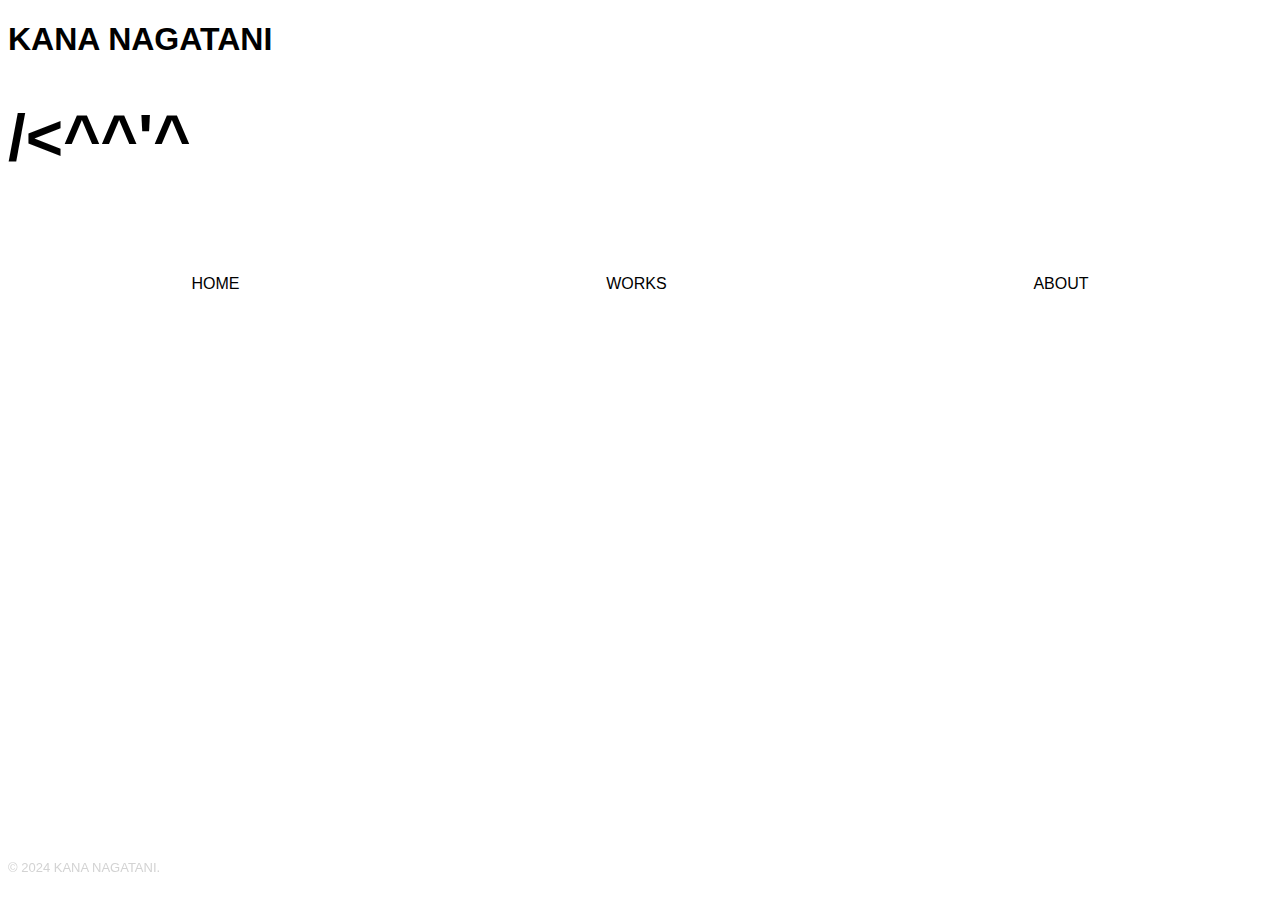
==== index.html @ ff526247 "Rename kananagatani.html to index.html" ====
<!DOCTYPE html>
<html lang="en">
<head>
    <meta charset="UTF-8">
    <meta name="viewport" content="width=device-width, initial-scale=1.0">
    <title>Kana Nagatani Web Page</title>
    <link rel="stylesheet" href="style-kananagatani.css" class="">
</head>
<body>
    <div id="wrapper">
        <div class="container">
            <div class="name01">
                <h1>KANA NAGATANI</h1>
            </div>
            <div class="name02">
                <h1>/<^^'^</h1>
            </div>
        </div>
        <div class="flex-container">
            <div class="selected-container">
                <a href="kananagatani.html">HOME</a>
            </div>
            <div class="selected-container">
                <a href="works-kn.html">WORKS</a>
            </div>
            <div class="selected-container">
                <a href="about-kn.html">ABOUT</a>
            </div>
        </div>
        <div class="img">
            <div class="img-home">
                <img src="img-km01.png" alt="">
            </div>
        </div>
        <div class="footer">
            &copy; 2024 KANA NAGATANI.
        </div>
    </div>



</body>
</html>
---- style-kananagatani.css ----
body{
    font-family: sans-serif;
    overflow-x: hidden;
}

#wrapper{
    flex-wrap: wrap;
}

a{
    color: inherit;
    text-decoration: none;
}

.container{
    font-family:Arial, Helvetica, sans-serif;
    font-size:medium
    font-weight: lighter;
    color: black;
}

.name02{
    font-size: xx-large;
}

.flex-container{
    font-size: medium;
    display: flex;
    justify-content: space-around;
    margin-top: 100px;
}


.menu-container{
    color:lightgrey
}

.selected-container{
    color:black
}

.p{
    font-size: medium;
    margin-top: 100px;
    margin-left: 12%;

}

.p-right{
    font-size: medium;
    margin-top: 100px;
    margin-left: 12%;
    margin-right: 12%;
    text-align: right;
}


.footer{
    font-size: small;
    font-family:sans-serif;
    color: lightgray;
    position: fixed;
    bottom: 25px;
}
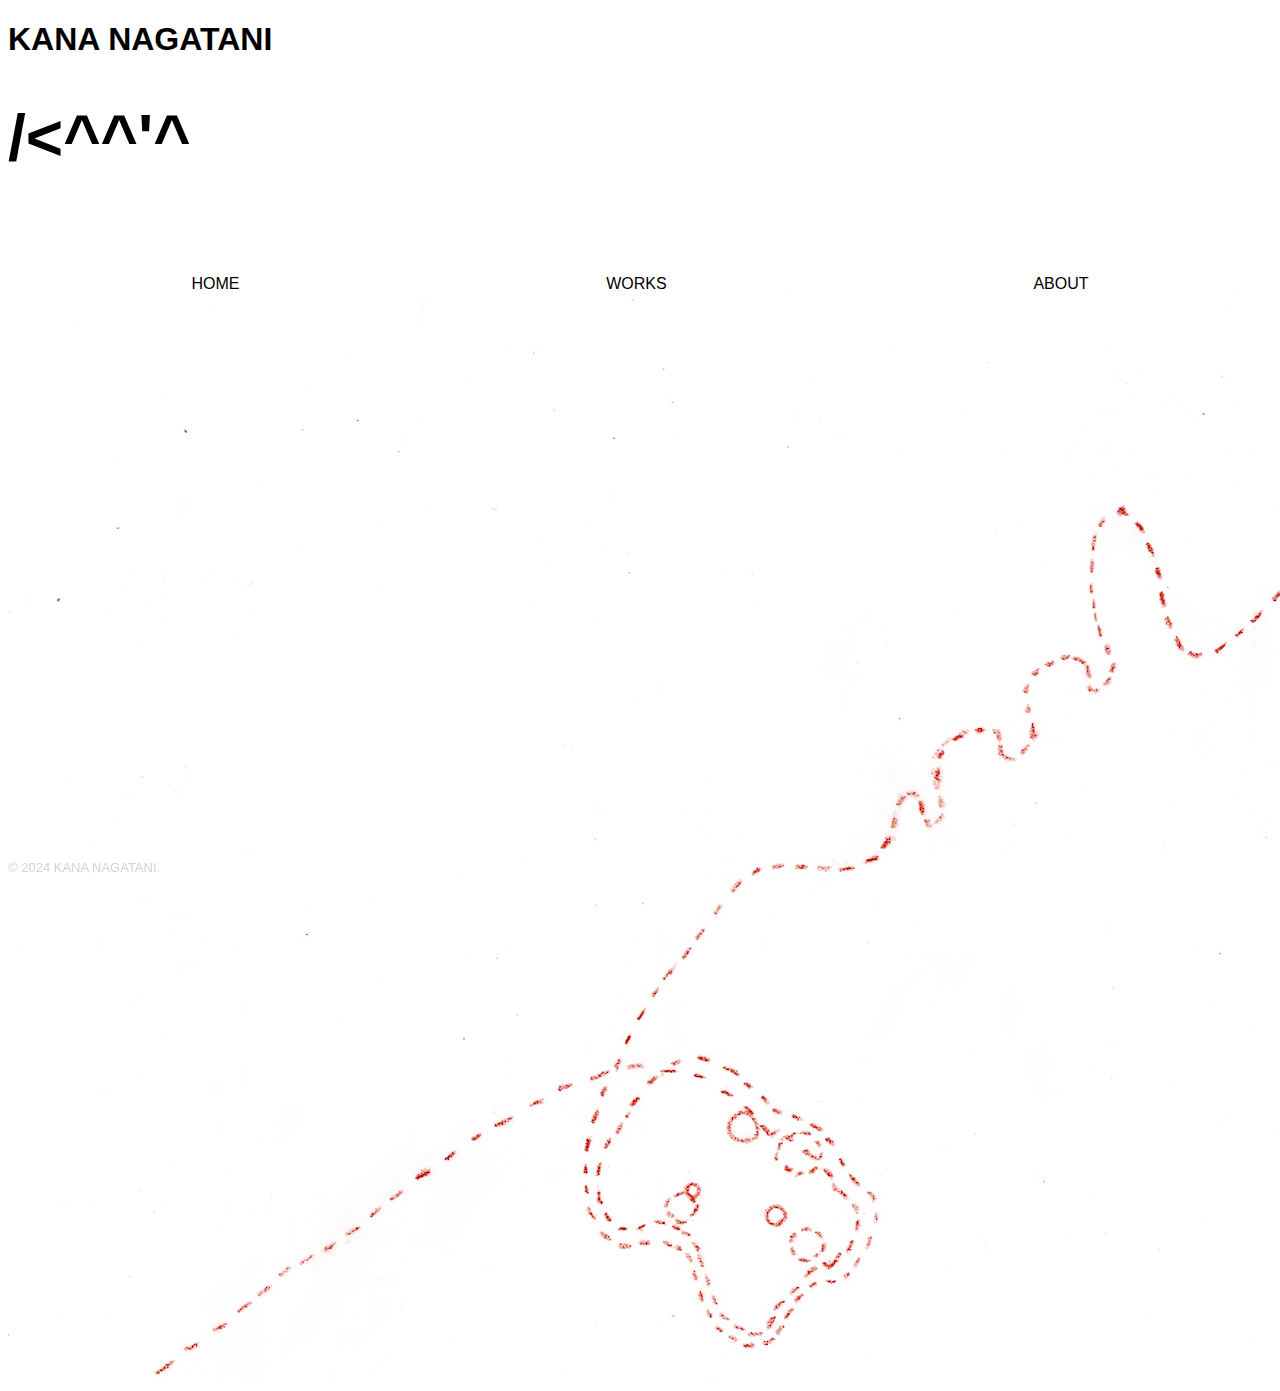
==== commit 05a76420: "Update index.html" ====
--- a/index.html
+++ b/index.html
@@ -18,7 +18,7 @@
         </div>
         <div class="flex-container">
             <div class="selected-container">
-                <a href="kananagatani.html">HOME</a>
+                <a href="index.html">HOME</a>
             </div>
             <div class="selected-container">
                 <a href="works-kn.html">WORKS</a>
